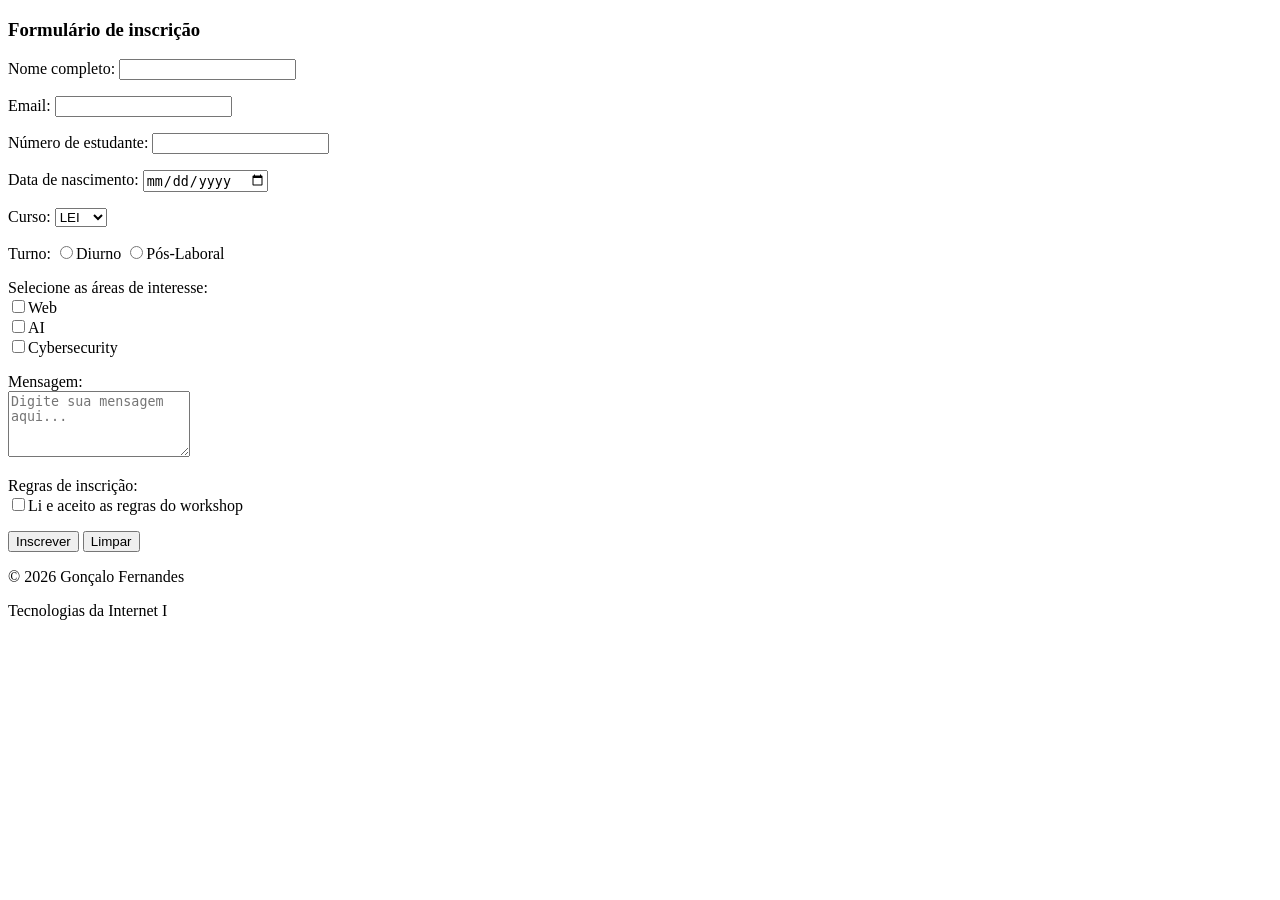
==== inscricao.html @ 4c544e2e "create web form" ====
<!DOCTYPE html>
<!-- PL03 · Gonçalo Fernandes · nº 2022148 · 2026-11-04 -->
<html lang="pt-PT">
<html xmlns="https://httpbin.org/get"></html>
<head>
    <meta charset="UTF-8">
    <meta name="viewport" content="width=device-width, initial-scale=1.0">
    <title>Formulário de inscrição</title>
</head>
<body>
    <h3>Formulário de inscrição</h3>
    <form action="inscricao.html" method="post">
        <p>Nome completo:
            <input id="txtCompletedName" name="txtCompletedName" type="text" maxlength="100" />
        </p>
        <p>Email:
            <input id="txtEmail" name="txtEmail" type="email" />
        </p>
        <p>Número de estudante: 
            <input id="txtStudentNumber" name="txtStudentNumber" type="text" maxlength="10" />
        </p>
        <p>Data de nascimento:
            <input id="txtBirthDate" name="txtBirthDate" type="date" />
        </p>
        <p>Curso:
            <select name="slbCourse">
                <option value="LEI" selected="selected">LEI</option>
                <option value="DS">DS</option>
                <option value="DPM">DPM</option>
            </select>
        </p>
        <p>Turno:
            <input type="radio" name="rdTurno" value="Diurno" />Diurno
            <input type="radio" name="rdTurno" value="Pós-Laboral" />Pós-Laboral
        </p>
        <p>Selecione as áreas de interesse:
            <br />
            <input type="checkbox" name="chkWeb" value="Web" />Web<br />
            <input type="checkbox" name="chkAI" value="Artificial Intelligence" />AI<br />
            <input type="checkbox" name="chkCybercecurity" value="Cybersecurity" />Cybersecurity<br />
        </p>
        <p>Mensagem:
            <br />
            <textarea id="taMessage" name="taMessage" cols="20" rows="4" placeholder="Digite sua mensagem aqui..." maxlength="300"></textarea>
        </p>
        <p>Regras de inscrição:
            <br />
            <input type="checkbox" name="chkRules" value="Li e aceito as regras do workshop" />Li e aceito as regras do workshop
        </p>
        <button type="submit">Inscrever</button>
           <button type="reset">Limpar</button>
    </form>

    <footer>
        <p>&copy; 2026 Gonçalo Fernandes</p>
        <p>Tecnologias da Internet I</p>
    </footer>
</body>
</html>
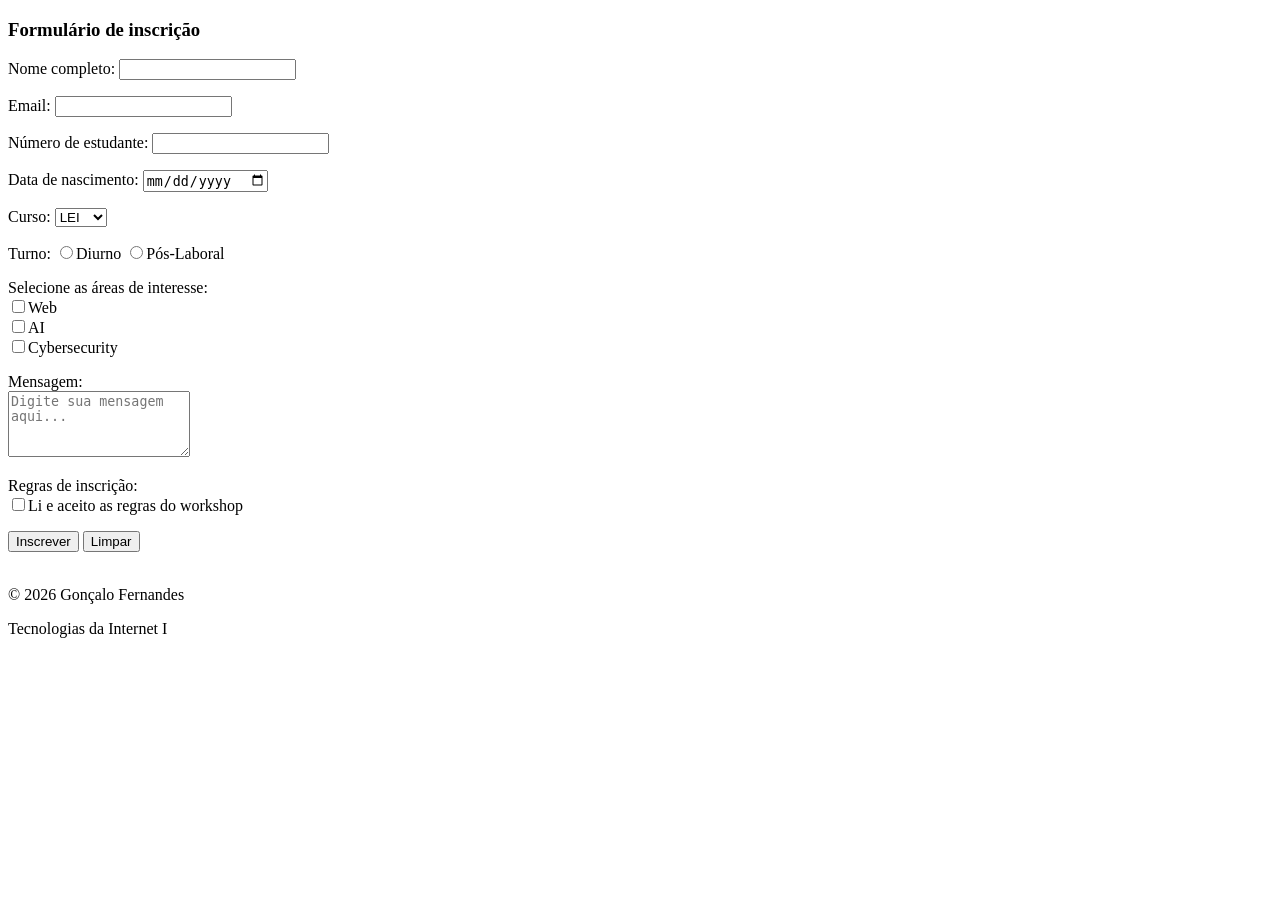
==== commit 39d2eeca: "update script" ====
--- a/inscricao.html
+++ b/inscricao.html
@@ -52,6 +52,7 @@
     </form>
 
     <footer>
+        <br />
         <p>&copy; 2026 Gonçalo Fernandes</p>
         <p>Tecnologias da Internet I</p>
     </footer>
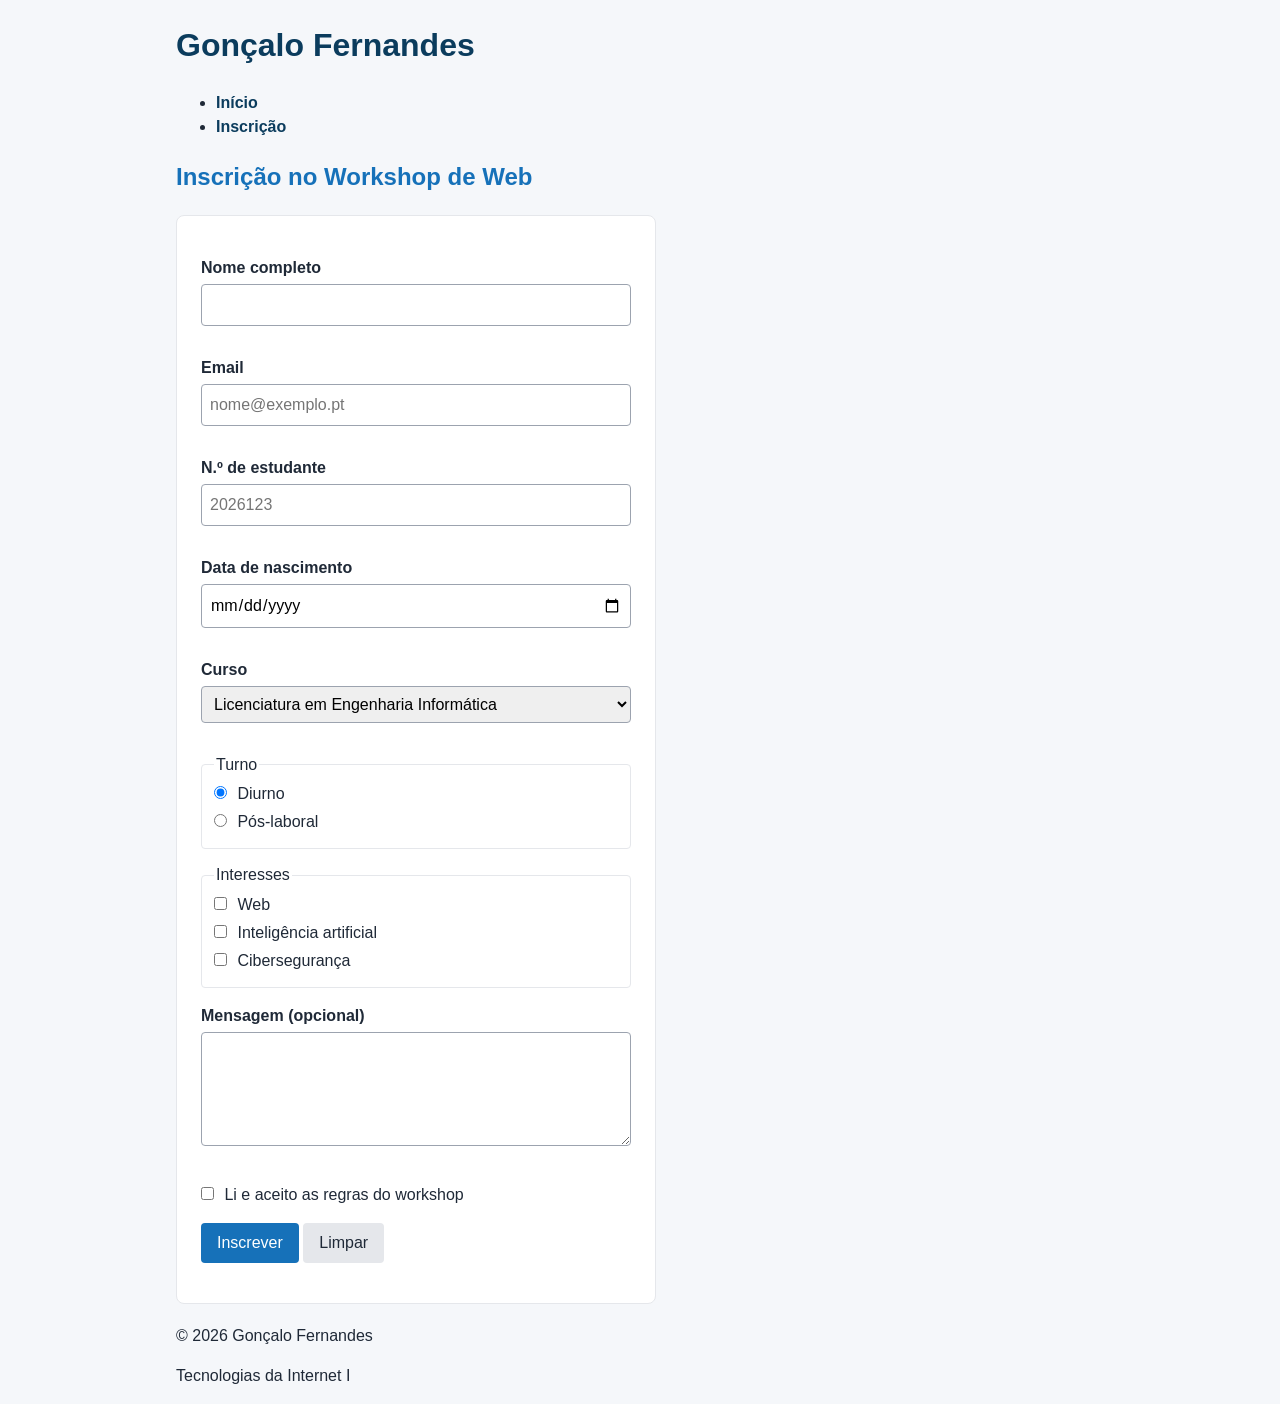
==== commit 61161c95: "finish project PL03" ====
--- a/inscricao.html
+++ b/inscricao.html
@@ -1,60 +1,90 @@
 <!DOCTYPE html>
 <!-- PL03 · Gonçalo Fernandes · nº 2022148 · 2026-11-04 -->
 <html lang="pt-PT">
-<html xmlns="https://httpbin.org/get"></html>
 <head>
     <meta charset="UTF-8">
     <meta name="viewport" content="width=device-width, initial-scale=1.0">
-    <title>Formulário de inscrição</title>
+    <title>Gonçalo Fernandes · Inscrição no Workshop de Web</title>
+    <link rel="stylesheet" href="css/estilos.css">
 </head>
 <body>
-    <h3>Formulário de inscrição</h3>
-    <form action="inscricao.html" method="post">
-        <p>Nome completo:
-            <input id="txtCompletedName" name="txtCompletedName" type="text" maxlength="100" />
-        </p>
-        <p>Email:
-            <input id="txtEmail" name="txtEmail" type="email" />
-        </p>
-        <p>Número de estudante: 
-            <input id="txtStudentNumber" name="txtStudentNumber" type="text" maxlength="10" />
-        </p>
-        <p>Data de nascimento:
-            <input id="txtBirthDate" name="txtBirthDate" type="date" />
-        </p>
-        <p>Curso:
-            <select name="slbCourse">
-                <option value="LEI" selected="selected">LEI</option>
-                <option value="DS">DS</option>
-                <option value="DPM">DPM</option>
-            </select>
-        </p>
-        <p>Turno:
-            <input type="radio" name="rdTurno" value="Diurno" />Diurno
-            <input type="radio" name="rdTurno" value="Pós-Laboral" />Pós-Laboral
-        </p>
-        <p>Selecione as áreas de interesse:
-            <br />
-            <input type="checkbox" name="chkWeb" value="Web" />Web<br />
-            <input type="checkbox" name="chkAI" value="Artificial Intelligence" />AI<br />
-            <input type="checkbox" name="chkCybercecurity" value="Cybersecurity" />Cybersecurity<br />
-        </p>
-        <p>Mensagem:
-            <br />
-            <textarea id="taMessage" name="taMessage" cols="20" rows="4" placeholder="Digite sua mensagem aqui..." maxlength="300"></textarea>
-        </p>
-        <p>Regras de inscrição:
-            <br />
-            <input type="checkbox" name="chkRules" value="Li e aceito as regras do workshop" />Li e aceito as regras do workshop
-        </p>
-        <button type="submit">Inscrever</button>
-           <button type="reset">Limpar</button>
-    </form>
+    <header id="topo">
+        <h1>Gonçalo Fernandes</h1>
+
+        <nav aria-label="Navegação principal">
+            <ul>
+                <li><a href="index.html">Início</a></li>
+                <li><a href="inscricao.html">Inscrição</a></li>
+            </ul>
+        </nav>
+    </header>
+
+    <main>
+        <h2>Inscrição no Workshop de Web</h2>
+
+        <form class="cartao" action="https://httpbin.org/get" method="get">
+            <p>
+                <label for="nome">Nome completo</label>
+                <input type="text" id="nome" name="nome" required minlength="3" autocomplete="name">
+            </p>
+
+            <p>
+                <label for="email">Email</label>
+                <input type="email" id="email" name="email" required placeholder="nome@exemplo.pt" autocomplete="email">
+            </p>
+
+            <p>
+                <label for="numero">N.º de estudante</label>
+                <input type="text" id="numero" name="numero" required pattern="[0-9]{7}" inputmode="numeric"
+                       placeholder="2026123" title="Exactamente 7 algarismos, por exemplo 2026123">
+            </p>
+
+            <p>
+                <label for="nascimento">Data de nascimento</label>
+                <input type="date" id="nascimento" name="nascimento" min="1950-01-01" max="2010-12-31">
+            </p>
+
+            <p>
+                <label for="curso">Curso</label>
+                <select id="curso" name="curso">
+                    <option value="LEI">Licenciatura em Engenharia Informática</option>
+                    <option value="CTeSP-DS">CTeSP em Desenvolvimento de Software</option>
+                    <option value="outro">Outro</option>
+                </select>
+            </p>
+
+            <fieldset>
+                <legend>Turno</legend>
+                <label class="opcao"><input type="radio" name="turno" value="diurno" checked> Diurno</label>
+                <label class="opcao"><input type="radio" name="turno" value="pos-laboral"> Pós-laboral</label>
+            </fieldset>
+
+            <fieldset>
+                <legend>Interesses</legend>
+                <label class="opcao"><input type="checkbox" name="interesses" value="web"> Web</label>
+                <label class="opcao"><input type="checkbox" name="interesses" value="ia"> Inteligência artificial</label>
+                <label class="opcao"><input type="checkbox" name="interesses" value="ciberseguranca"> Cibersegurança</label>
+            </fieldset>
+
+            <p>
+                <label for="mensagem">Mensagem (opcional)</label>
+                <textarea id="mensagem" name="mensagem" rows="4" maxlength="300"></textarea>
+            </p>
+
+            <p>
+                <label class="opcao"><input type="checkbox" name="regras" value="aceito" required> Li e aceito as regras do workshop</label>
+            </p>
+
+            <p>
+                <button type="submit">Inscrever</button>
+                <button type="reset" class="secundario">Limpar</button>
+            </p>
+        </form>
+    </main>
 
     <footer>
-        <br />
         <p>&copy; 2026 Gonçalo Fernandes</p>
         <p>Tecnologias da Internet I</p>
     </footer>
 </body>
-</html>+</html>
--- a/css/estilos.css
+++ b/css/estilos.css
@@ -0,0 +1,142 @@
+/* PL03 · Gonçalo Fernandes · nº 2022148 · 2026-11-04
+   Folha de estilos comum a index.html e inscricao.html */
+
+/* ===== 1. Base ===== */
+
+* {
+    box-sizing: border-box;
+}
+
+body {
+    font-family: Arial, Helvetica, sans-serif;
+    background-color: #f5f7fa;
+    color: #1f2937;
+    line-height: 1.5;
+    margin: 0 auto;
+    padding: 0 16px;
+    max-width: 960px;
+}
+
+/* ===== 2. Títulos ===== */
+
+h1 {
+    color: #0b3c5d;
+}
+
+h2 {
+    color: #1671b9;
+}
+
+/* ===== 3. Menu de navegação ===== */
+
+nav a {
+    font-weight: bold;
+    color: #0b3c5d;
+    text-decoration: none;
+}
+
+nav a:hover {
+    text-decoration: underline;
+}
+
+/* ===== 4. Listas e destaques ===== */
+
+li:first-child {
+    font-weight: bold;
+}
+
+.destaque {
+    background-color: #fff4e0;
+    padding: 8px 12px;
+}
+
+/* ===== 5. Tabelas (vinha do elemento style da PL02) ===== */
+
+table, th, td {
+    border: 1px solid #999;
+    border-collapse: collapse;
+    padding: 6px 10px;
+}
+
+/* ===== 6. Formulário em cartão (box model) ===== */
+
+.cartao {
+    max-width: 480px;
+    background-color: #fff;
+    padding: 24px;
+    border: 1px solid #e5e7eb;
+    border-radius: 8px;
+    margin: 20px 0;
+}
+
+label {
+    display: block;
+    font-weight: bold;
+    margin-bottom: 4px;
+}
+
+input, select, textarea {
+    width: 100%;
+    padding: 8px;
+    border: 1px solid #9ca3af;
+    border-radius: 4px;
+    margin-bottom: 14px;
+    font: inherit;
+}
+
+fieldset {
+    border: 1px solid #e5e7eb;
+    border-radius: 4px;
+    margin: 0 0 14px;
+}
+
+/* Rádios e checkboxes: letra normal e caixa com a largura natural */
+.opcao {
+    font-weight: normal;
+}
+
+.opcao input {
+    width: auto;
+    margin: 0 6px 0 0;
+}
+
+/* Campo activo (testar com a tecla Tab) */
+input:focus, select:focus, textarea:focus {
+    border-color: #1671b9;
+    outline: 1px solid #1671b9;
+}
+
+/* ===== 7. Botões ===== */
+
+button {
+    background-color: #1671b9;
+    color: #fff;
+    border: none;
+    border-radius: 4px;
+    padding: 8px 16px;
+    font: inherit;
+    cursor: pointer;
+}
+
+button:hover {
+    background-color: #0b3c5d;
+}
+
+/* Extra: botão Limpar */
+.secundario {
+    background-color: #e5e7eb;
+    color: #1f2937;
+}
+
+.secundario:hover {
+    background-color: #d1d5db;
+}
+
+/* ===== 8. Extra: campos inválidos =====
+   Com input:invalid os campos obrigatórios ficavam vermelhos logo ao abrir
+   a página (vazios já são inválidos). :user-invalid só se aplica depois de
+   o utilizador mexer no campo ou tentar enviar. */
+
+input:user-invalid {
+    border-color: #dc2626;
+}
